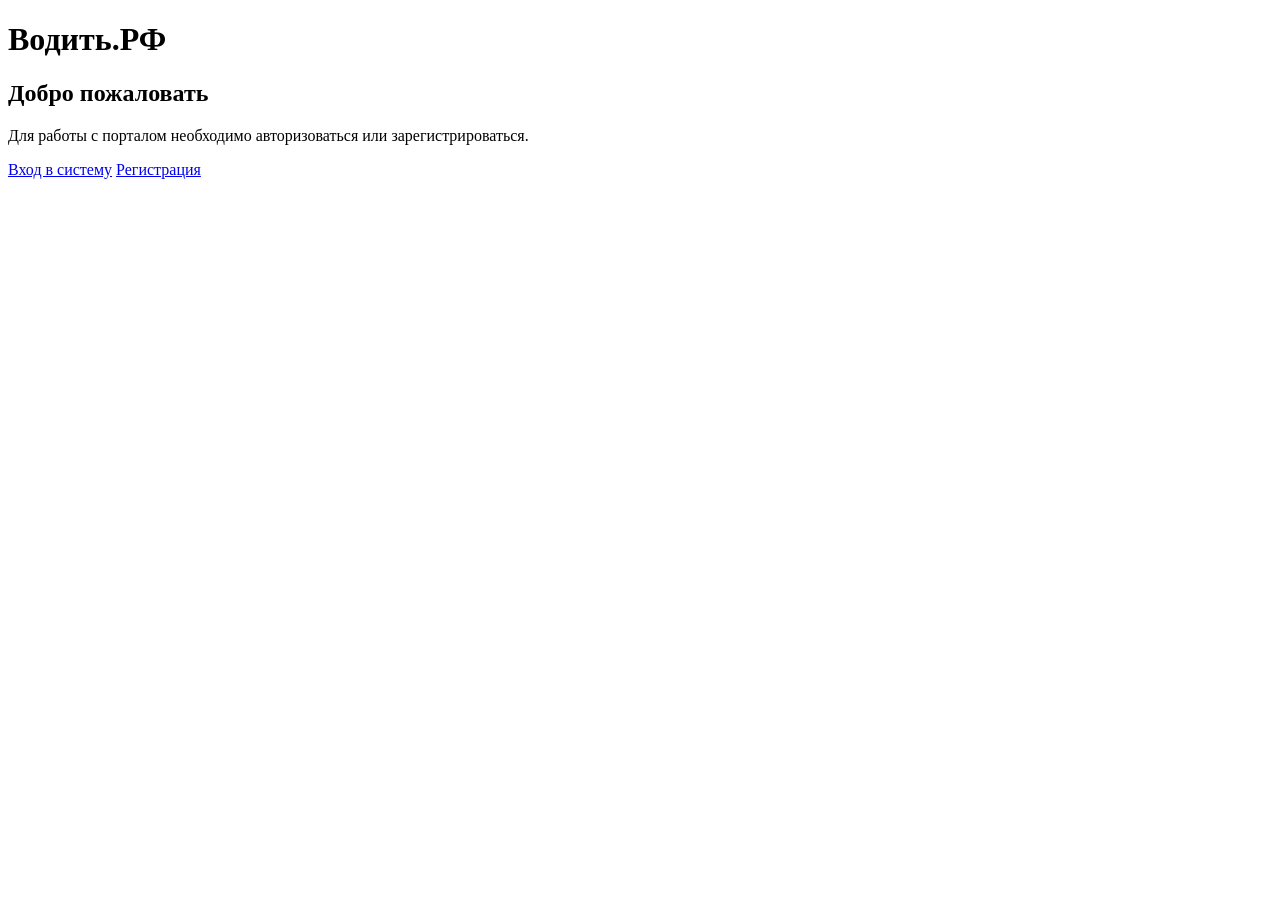
==== Front/static/index.html @ 5ca28d97 "Основные страницы" ====
<!DOCTYPE html>
<html lang="ru">
<head>
    <meta charset="UTF-8">
    <meta name="viewport" content="width=device-width, initial-scale=1.0">
    <title>Водить.РФ</title>
    <link rel="stylesheet" href="/style.css">
</head>
<body>
    <div class="container">
        <h1>Водить.РФ</h1>
        
        <div class="menu">
            <h2>Добро пожаловать</h2>
            <p>Для работы с порталом необходимо авторизоваться или зарегистрироваться.</p>
            
            <div class="button-group">
                <a href="/login.html" class="button">Вход в систему</a>
                <a href="/register.html" class="button">Регистрация</a>
            </div>
        </div>
    </div>
    
    <script>
        // Проверяем, есть ли активная сессия
        fetch('/api/check_session', {
            method: 'GET',
            credentials: 'include'
        })
        .then(response => response.json())
        .then(data => {
            if (data.authenticated) {
                if (data.role === 'admin') {
                    window.location.href = '/admin.html';
                } else {
                    window.location.href = '/user.html';
                }
            }
        })
        .catch(error => console.error('Ошибка:', error));
    </script>
</body>
</html>
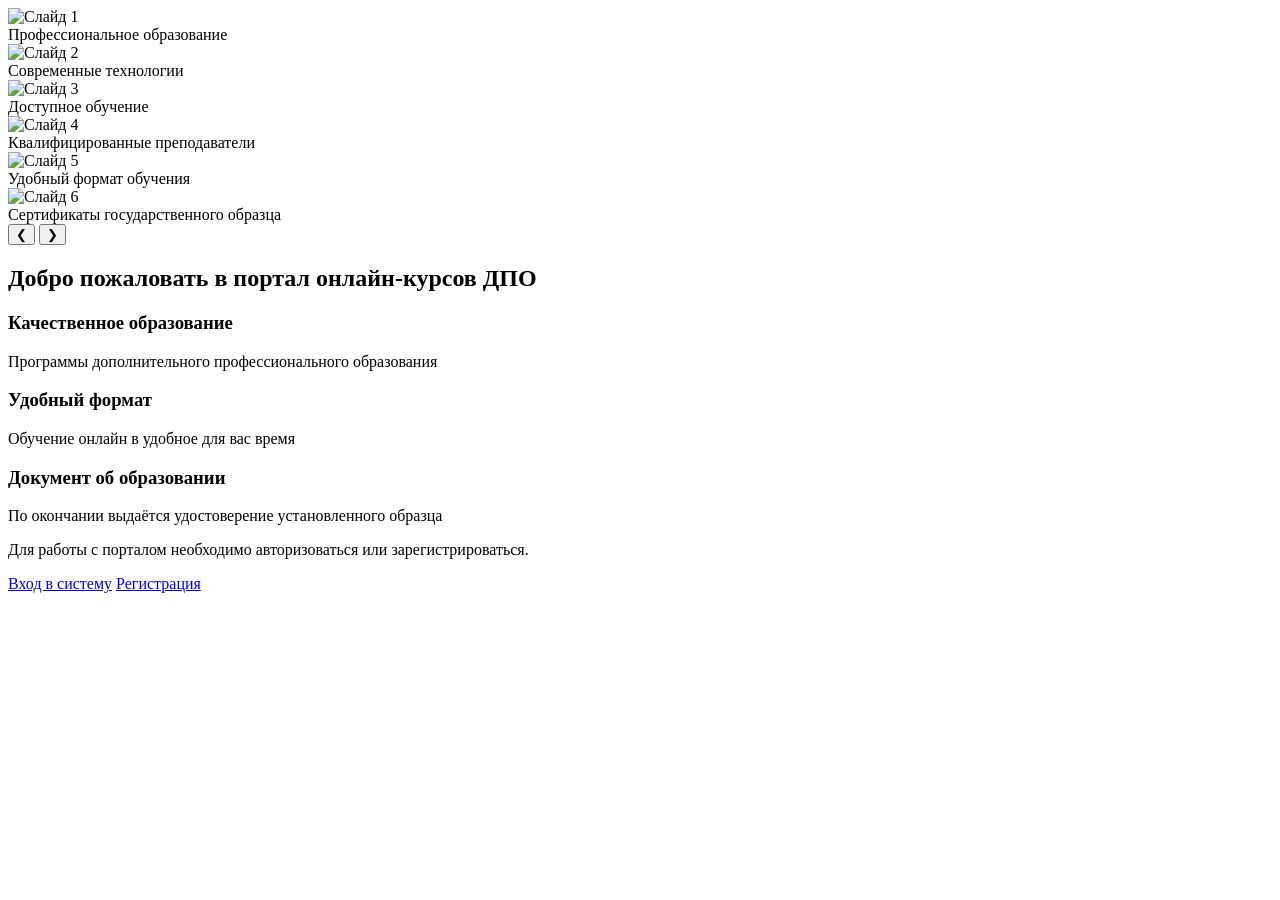
==== commit 459fe92d: "Стилизация" ====
--- a/Front/static/index.html
+++ b/Front/static/index.html
@@ -1,43 +1,85 @@
 <!DOCTYPE html>
 <html lang="ru">
+
 <head>
     <meta charset="UTF-8">
     <meta name="viewport" content="width=device-width, initial-scale=1.0">
     <title>Водить.РФ</title>
     <link rel="stylesheet" href="/style.css">
 </head>
+
 <body>
+    <div class="slideshow-container">
+        <div class="slideshow">
+            <div class="slide active" id="slide1">
+                <img src="/assets/1498802745470_bulletin.jpg" alt="Слайд 1">
+                <div class="slide-text">Профессиональное образование</div>
+            </div>
+            <div class="slide" id="slide2">
+                <img src="/assets/182.jpg" alt="Слайд 2">
+                <div class="slide-text">Современные технологии</div>
+            </div>
+            <div class="slide" id="slide3">
+                <img src="/assets/6055993d3dba6_havnekalesje.png" alt="Слайд 3">
+                <div class="slide-text">Доступное обучение</div>
+            </div>
+
+            <div class="slide" id="slide4">
+                <img src="/assets/658aad453358fbce48a7b97f.jpg" alt="Слайд 4">
+                <div class="slide-text">Квалифицированные преподаватели</div>
+            </div>
+            <div class="slide" id="slide5">
+                <img src="/assets/64536aafe5a415045ada8c4a.jpg" alt="Слайд 5">
+                <div class="slide-text">Удобный формат обучения</div>
+            </div>
+            <div class="slide" id="slide6">
+                <img src="/assets/sNP7I-h35CvIJxmvNQiERhJRx-YhipQKfCK4rtz.jpg" alt="Слайд 6">
+                <div class="slide-text">Сертификаты государственного образца</div>
+            </div>
+        </div>
+
+        <button class="prev" onclick="changeSlide(-1)">&#10094;</button>
+        <button class="next" onclick="changeSlide(1)">&#10095;</button>
+
+        <div class="dots">
+            <span class="dot" onclick="currentSlide(1)"></span>
+            <span class="dot" onclick="currentSlide(2)"></span>
+            <span class="dot" onclick="currentSlide(3)"></span>
+            <span class="dot" onclick="currentSlide(4)"></span>
+            <span class="dot" onclick="currentSlide(5)"></span>
+            <span class="dot" onclick="currentSlide(6)"></span>
+        </div>
+    </div>
+
     <div class="container">
-        <h1>Водить.РФ</h1>
-        
         <div class="menu">
-            <h2>Добро пожаловать</h2>
+            <h2>Добро пожаловать в портал онлайн-курсов ДПО</h2>
+
+            <div class="features">
+                <div class="feature">
+                    <h3>Качественное образование</h3>
+                    <p>Программы дополнительного профессионального образования</p>
+                </div>
+                <div class="feature">
+                    <h3>Удобный формат</h3>
+                    <p>Обучение онлайн в удобное для вас время</p>
+                </div>
+                <div class="feature">
+                    <h3>Документ об образовании</h3>
+                    <p>По окончании выдаётся удостоверение установленного образца</p>
+                </div>
+            </div>
+
             <p>Для работы с порталом необходимо авторизоваться или зарегистрироваться.</p>
-            
+
             <div class="button-group">
                 <a href="/login.html" class="button">Вход в систему</a>
                 <a href="/register.html" class="button">Регистрация</a>
             </div>
         </div>
     </div>
-    
-    <script>
-        // Проверяем, есть ли активная сессия
-        fetch('/api/check_session', {
-            method: 'GET',
-            credentials: 'include'
-        })
-        .then(response => response.json())
-        .then(data => {
-            if (data.authenticated) {
-                if (data.role === 'admin') {
-                    window.location.href = '/admin.html';
-                } else {
-                    window.location.href = '/user.html';
-                }
-            }
-        })
-        .catch(error => console.error('Ошибка:', error));
-    </script>
+
+    <script src="/script.js"></script>
 </body>
+
 </html>
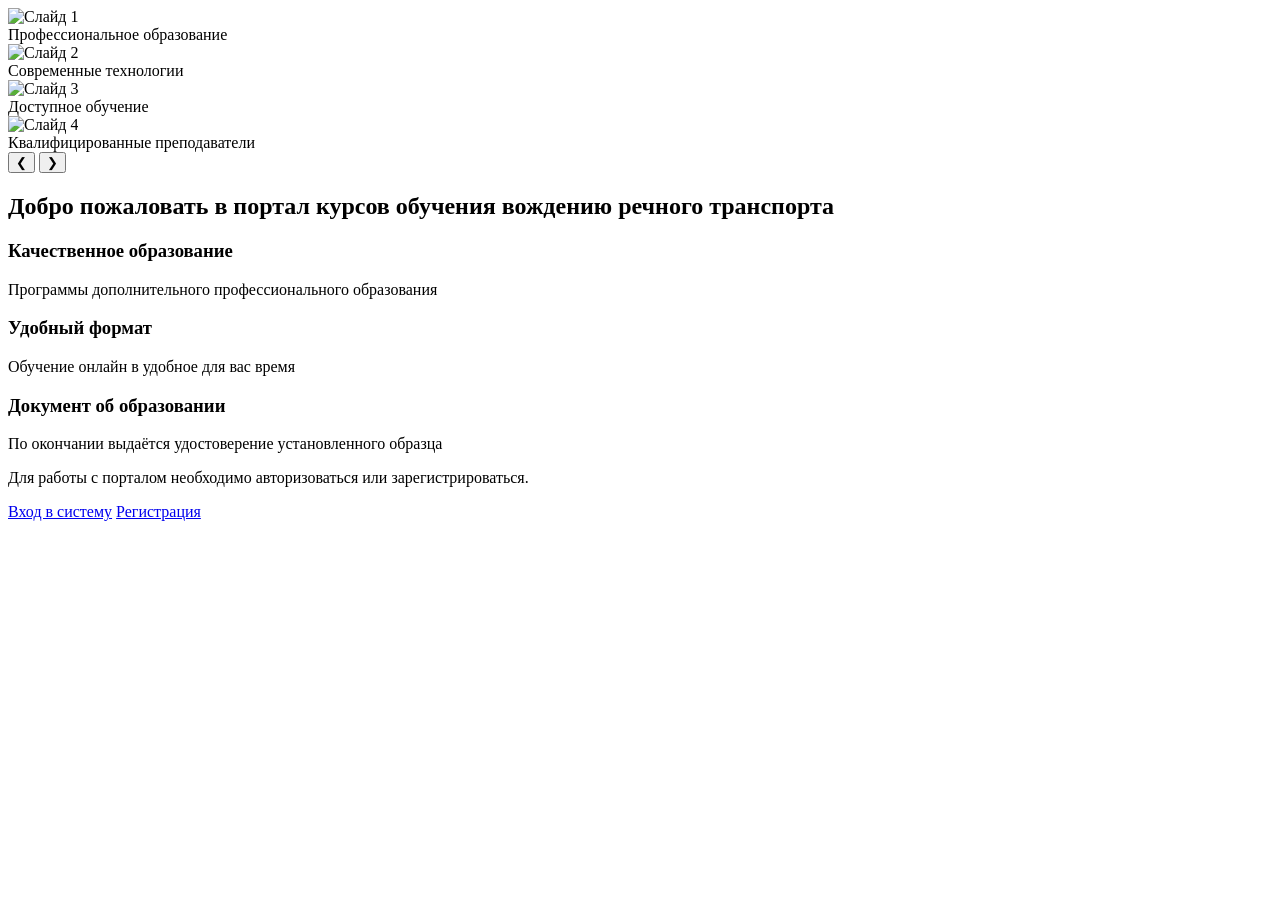
==== commit 55007a9f: "Доработки" ====
--- a/Front/static/index.html
+++ b/Front/static/index.html
@@ -20,21 +20,13 @@
                 <div class="slide-text">Современные технологии</div>
             </div>
             <div class="slide" id="slide3">
-                <img src="/assets/6055993d3dba6_havnekalesje.png" alt="Слайд 3">
+                <img src="/assets/sNP7I-h35CvIJxmvNQiERhJRx-YhipQKfCK4rtz.jpg" alt="Слайд 3">
                 <div class="slide-text">Доступное обучение</div>
             </div>
 
             <div class="slide" id="slide4">
                 <img src="/assets/658aad453358fbce48a7b97f.jpg" alt="Слайд 4">
                 <div class="slide-text">Квалифицированные преподаватели</div>
-            </div>
-            <div class="slide" id="slide5">
-                <img src="/assets/64536aafe5a415045ada8c4a.jpg" alt="Слайд 5">
-                <div class="slide-text">Удобный формат обучения</div>
-            </div>
-            <div class="slide" id="slide6">
-                <img src="/assets/sNP7I-h35CvIJxmvNQiERhJRx-YhipQKfCK4rtz.jpg" alt="Слайд 6">
-                <div class="slide-text">Сертификаты государственного образца</div>
             </div>
         </div>
 
@@ -46,14 +38,12 @@
             <span class="dot" onclick="currentSlide(2)"></span>
             <span class="dot" onclick="currentSlide(3)"></span>
             <span class="dot" onclick="currentSlide(4)"></span>
-            <span class="dot" onclick="currentSlide(5)"></span>
-            <span class="dot" onclick="currentSlide(6)"></span>
         </div>
     </div>
 
     <div class="container">
         <div class="menu">
-            <h2>Добро пожаловать в портал онлайн-курсов ДПО</h2>
+            <h2>Добро пожаловать в портал курсов обучения вождению речного транспорта</h2>
 
             <div class="features">
                 <div class="feature">
